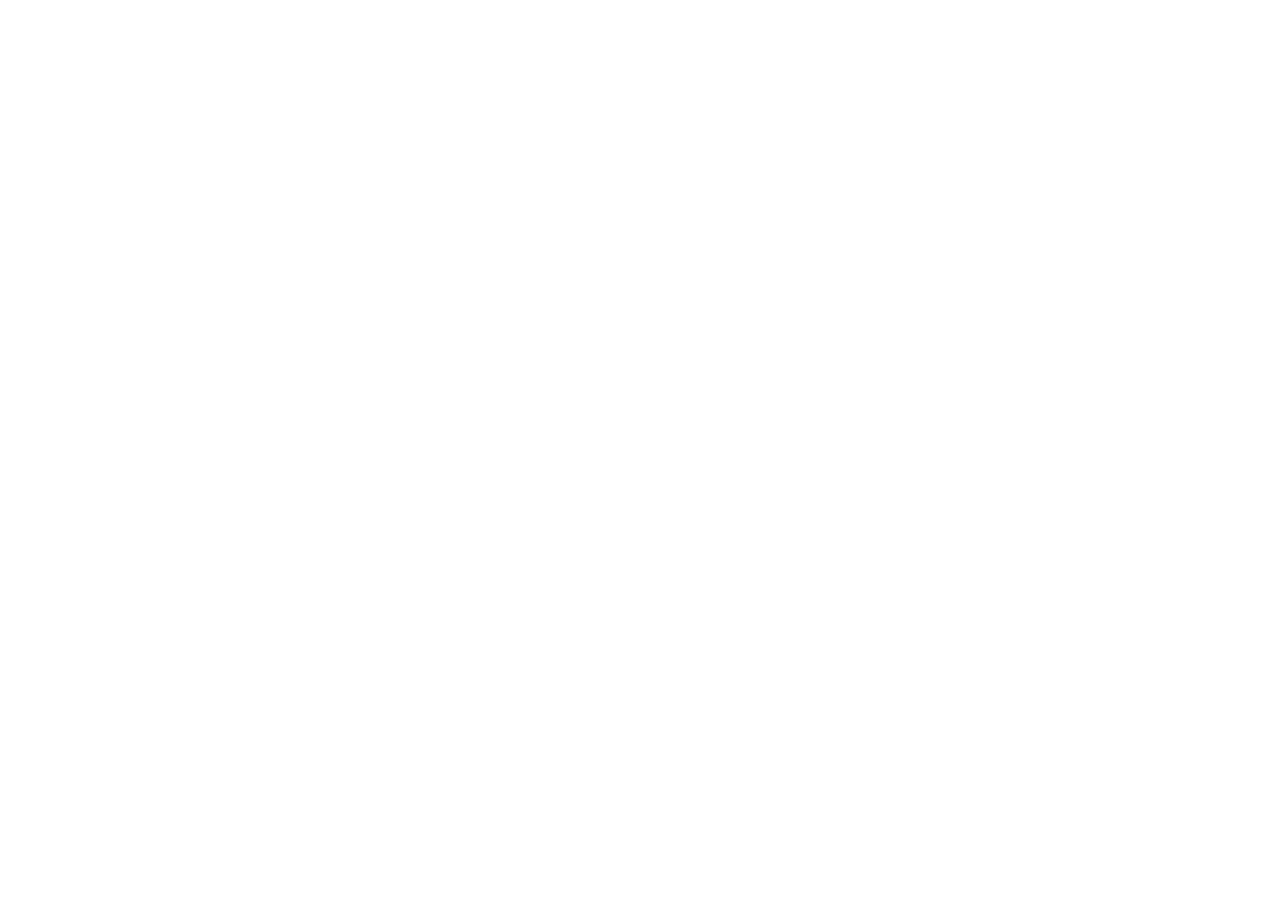
==== index.html @ 9bdd11ac "Created main pag" ====
<!DOCTYPE html>
<html lang="pt-br">
<head>
    <meta charset="UTF-8">
    <meta http-equiv="X-UA-Compatible" content="IE=edge">
    <meta name="viewport" content="width=device-width, initial-scale=1.0">
    <link rel="shortcut icon" href="favicon.ico" type="image/x-icon">
    <title>Projeto Redes Sociais</title>
    <link rel="stylesheet" href="styles/style.css">
</head>
<body>
    
</body>
</html>
---- styles/style.css ----
@charset "UTF-8";
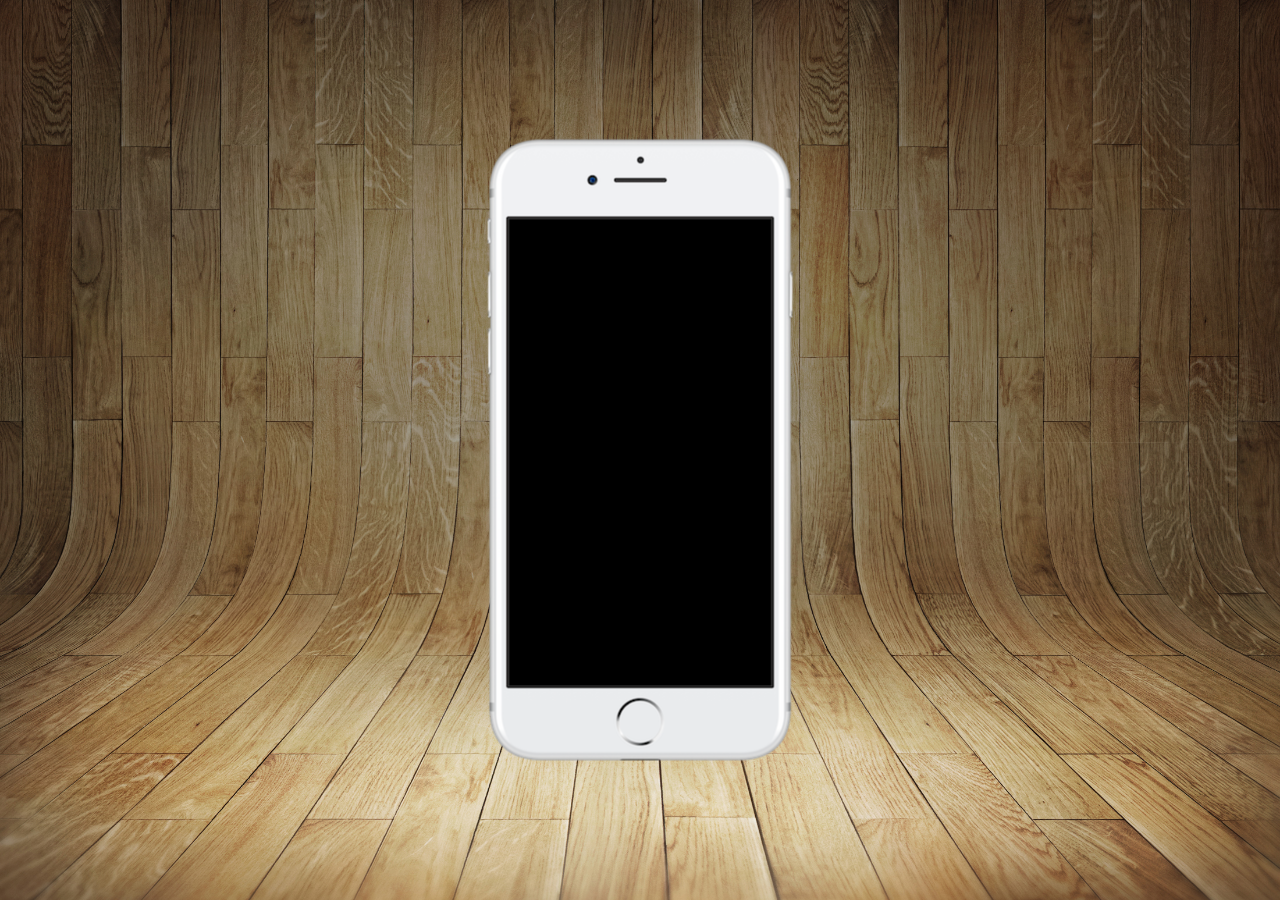
==== commit ff14a664: "update" ====
--- a/index.html
+++ b/index.html
@@ -5,10 +5,17 @@
     <meta http-equiv="X-UA-Compatible" content="IE=edge">
     <meta name="viewport" content="width=device-width, initial-scale=1.0">
     <link rel="shortcut icon" href="favicon.ico" type="image/x-icon">
+    <link rel="stylesheet" href="styles/style.css">
     <title>Projeto Redes Sociais</title>
-    <link rel="stylesheet" href="styles/style.css">
 </head>
 <body>
-    
+    <main>
+        <section id="telefone">
+
+        </section>
+        <section id="rede-sociais">
+
+        </section>
+    </main>
 </body>
 </html>--- a/styles/style.css
+++ b/styles/style.css
@@ -1,2 +1,34 @@
 @charset "UTF-8";
 
+* {
+    margin: 0px;
+    padding: 0px;
+    font-family: Arial, Helvetica, sans-serif;
+}
+
+html, body  {
+    height: 100vh;
+    width: 100wh;
+    background-color: black;
+}
+
+body {
+    background: url('../imagens/fundo-madeira.jpg') fixed top center no-repeat;
+    background-size: cover;
+}
+
+main {
+    position: relative;
+    height: 100vh;
+}
+
+#telefone {
+    position: absolute;
+    top: 50%;
+    left: 50%;
+    transform: translate(-50%, -50%);
+
+    height: 627px;
+    width: 311px;
+    background: url("../imagens/frame-iphone.png") no-repeat;
+}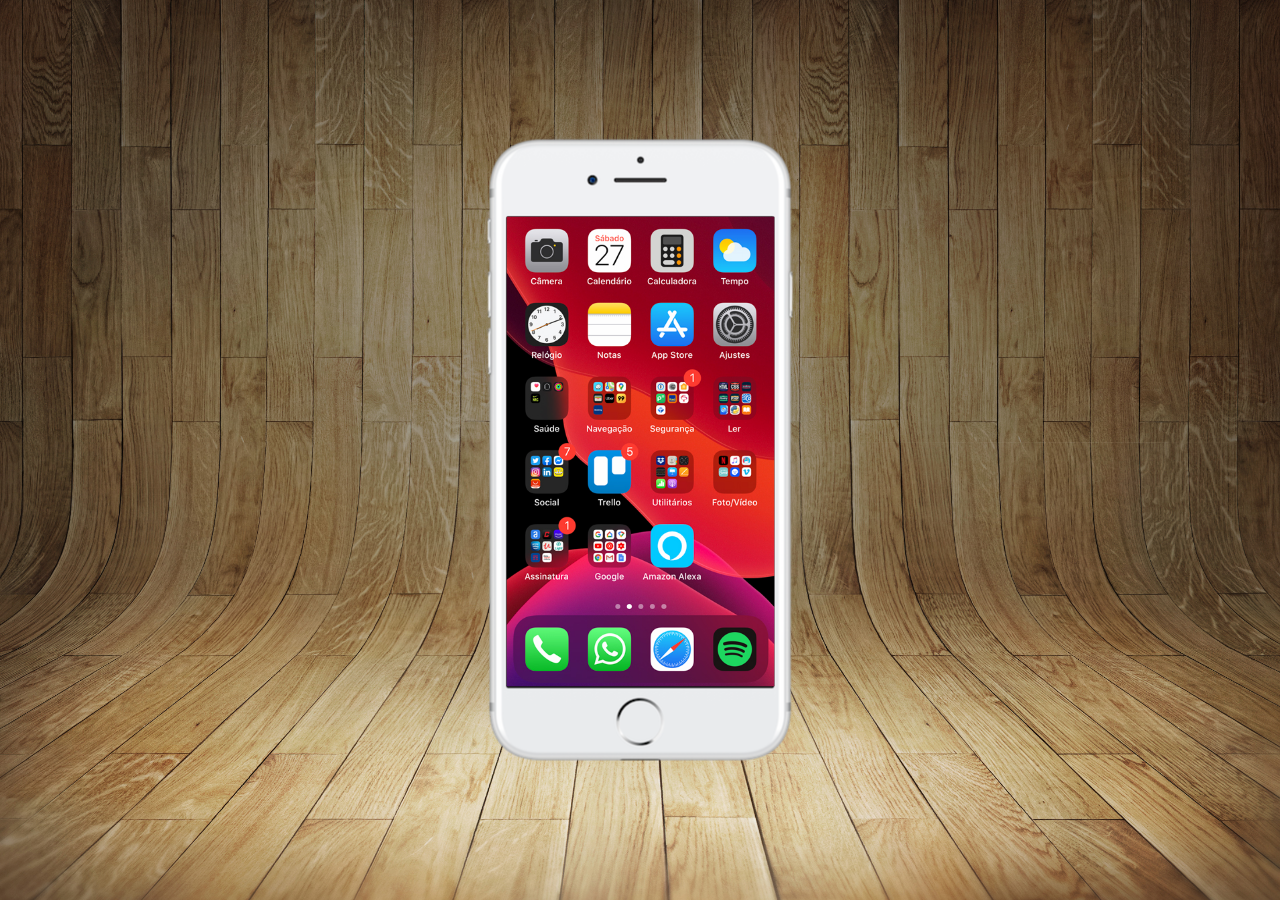
==== commit 31c08bd7: "created iframe" ====
--- a/index.html
+++ b/index.html
@@ -11,7 +11,7 @@
 <body>
     <main>
         <section id="telefone">
-
+            <iframe src="home.html" name="tela" id="tela" frameborder="0"></iframe>
         </section>
         <section id="rede-sociais">
 
--- a/styles/style.css
+++ b/styles/style.css
@@ -31,4 +31,12 @@
     height: 627px;
     width: 311px;
     background: url("../imagens/frame-iphone.png") no-repeat;
+}
+
+iframe#tela {
+    position: relative;
+    top: 80px;
+    left: 22px;
+    width: 268px;
+    height: 470px;
 }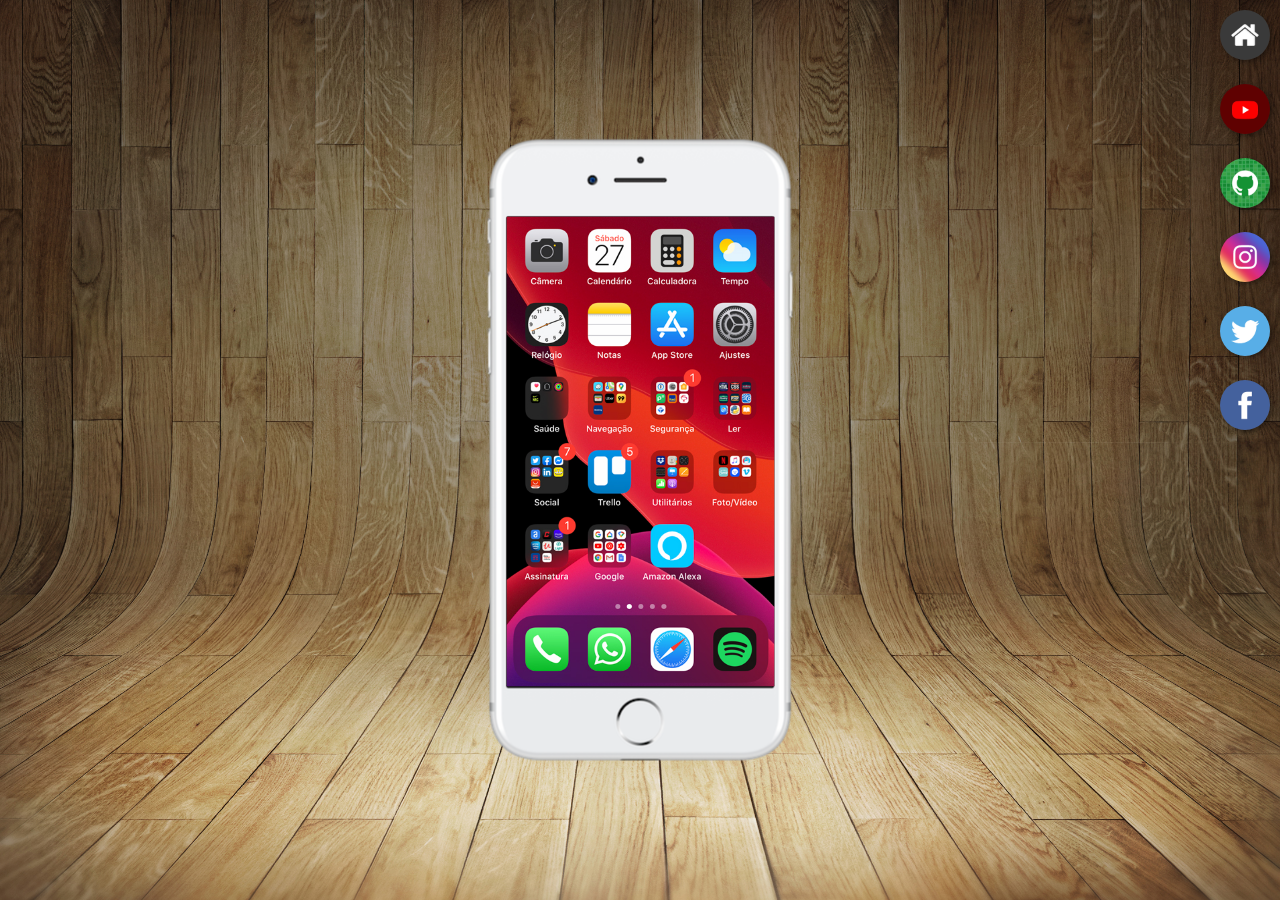
==== commit ea429065: "update" ====
--- a/index.html
+++ b/index.html
@@ -11,10 +11,17 @@
 <body>
     <main>
         <section id="telefone">
-            <iframe src="home.html" name="tela" id="tela" frameborder="0"></iframe>
+            <iframe src="home.html" name="tela" id="tela" frameborder="0">
+                Seu navegador não é compatível com isso.
+            </iframe>
         </section>
         <section id="rede-sociais">
-
+            <a href="#" target="tela"><img src="imagens/logo-home.jpg" alt="home"></a><br>
+            <a href="#" target="tela"><img src="imagens/logo-youtube.jpg" alt="YouTube"></a><br>
+            <a href="#" target="tela"><img src="imagens/logo-github.jpg" alt="GitHub"></a><br>
+            <a href="#" target="tela"><img src="imagens/logo-instagram.jpg" alt="Instagram"></a><br>
+            <a href="#" target="tela"><img src="imagens/logo-twitter.jpg" alt="Twitter"></a><br>
+            <a href="#" target="tela"><img src="imagens/logo-facebook.jpg" alt="Facebook"></a>
         </section>
     </main>
 </body>
--- a/styles/style.css
+++ b/styles/style.css
@@ -39,4 +39,20 @@
     left: 22px;
     width: 268px;
     height: 470px;
+}
+
+section#rede-sociais {
+    text-align: right;
+}
+
+section#rede-sociais img {
+    width: 50px;
+    margin: 10px;
+    border-radius: 50%;
+    box-shadow: 2px 2px 5px rgba(0, 0, 0, 0.400);
+    box-sizing: border-box;
+}
+
+section#rede-sociais img:hover {
+    border: 2px solid white;
 }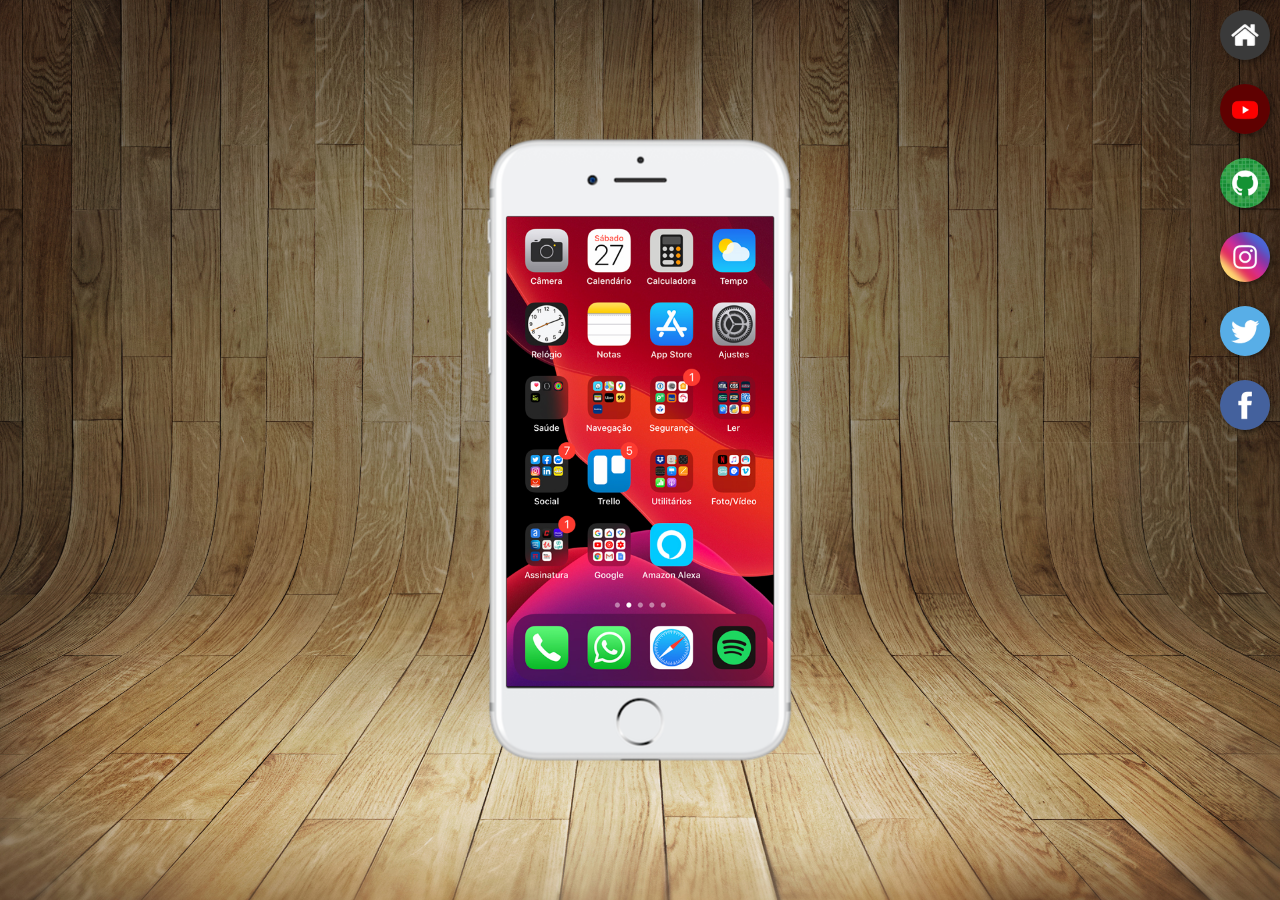
==== commit 368b5adf: "created facebook, isntagram, github, twitter and youtube screen" ====
--- a/index.html
+++ b/index.html
@@ -16,12 +16,12 @@
             </iframe>
         </section>
         <section id="rede-sociais">
-            <a href="#" target="tela"><img src="imagens/logo-home.jpg" alt="home"></a><br>
-            <a href="#" target="tela"><img src="imagens/logo-youtube.jpg" alt="YouTube"></a><br>
-            <a href="#" target="tela"><img src="imagens/logo-github.jpg" alt="GitHub"></a><br>
-            <a href="#" target="tela"><img src="imagens/logo-instagram.jpg" alt="Instagram"></a><br>
-            <a href="#" target="tela"><img src="imagens/logo-twitter.jpg" alt="Twitter"></a><br>
-            <a href="#" target="tela"><img src="imagens/logo-facebook.jpg" alt="Facebook"></a>
+            <a href="home.html" target="tela"><img src="imagens/logo-home.jpg" alt="home"></a><br>
+            <a href="youtube.html" target="tela"><img src="imagens/logo-youtube.jpg" alt="YouTube"></a><br>
+            <a href="github.html" target="tela"><img src="imagens/logo-github.jpg" alt="GitHub"></a><br>
+            <a href="instagram.html" target="tela"><img src="imagens/logo-instagram.jpg" alt="Instagram"></a><br>
+            <a href="twitter.html" target="tela"><img src="imagens/logo-twitter.jpg" alt="Twitter"></a><br>
+            <a href="facebook.html" target="tela"><img src="imagens/logo-facebook.jpg" alt="Facebook"></a>
         </section>
     </main>
 </body>
--- a/styles/style.css
+++ b/styles/style.css
@@ -37,7 +37,7 @@
     position: relative;
     top: 80px;
     left: 22px;
-    width: 268px;
+    width: 267px;
     height: 470px;
 }
 
@@ -51,8 +51,11 @@
     border-radius: 50%;
     box-shadow: 2px 2px 5px rgba(0, 0, 0, 0.400);
     box-sizing: border-box;
+    transition-duration: 0.5s;
 }
 
 section#rede-sociais img:hover {
     border: 2px solid white;
+    transform: translate(-3px, -3px);
+    box-shadow: 5px, 5px, 10px rgb(0, 0, 0, 0.600);
 }